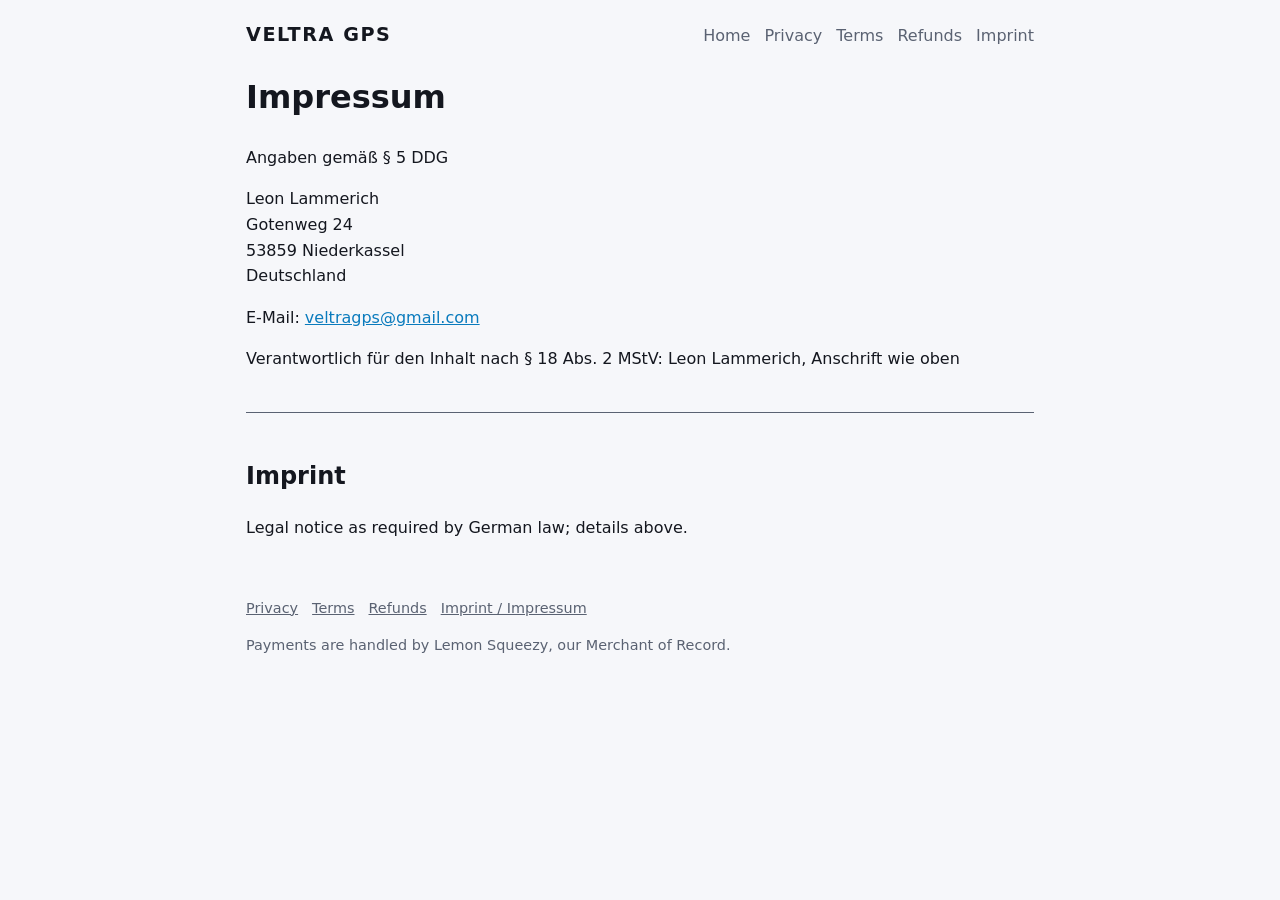
==== docs/imprint.html @ 332ead5b "Site: product page and legal pages for the shop Adds a small static site under docs for GitHub Pages" ====
<!doctype html>
<html lang="de">
<head>
<meta charset="utf-8">
<meta name="viewport" content="width=device-width,initial-scale=1">
<title>Impressum – VELTRA GPS</title>
<link rel="stylesheet" href="style.css">
</head>
<body>
<header><a class="brand" href="index.html">VELTRA GPS</a><nav><a href="index.html">Home</a><a href="privacy.html">Privacy</a><a href="terms.html">Terms</a><a href="refund.html">Refunds</a><a href="imprint.html">Imprint</a></nav></header>
<main>
<h1>Impressum</h1>
<p>Angaben gemäß § 5 DDG</p>
<p>Leon Lammerich<br>Gotenweg 24<br>53859 Niederkassel<br>Deutschland</p>
<p>E-Mail: <a href="mailto:veltragps@gmail.com">veltragps@gmail.com</a></p>
<p>Verantwortlich für den Inhalt nach § 18 Abs. 2 MStV: Leon Lammerich, Anschrift wie oben</p>
<div class="lang">
<h2>Imprint</h2>
<p>Legal notice as required by German law; details above.</p>
</div>
</main>
<footer><a href="privacy.html">Privacy</a><a href="terms.html">Terms</a><a href="refund.html">Refunds</a><a href="imprint.html">Imprint / Impressum</a><p>Payments are handled by Lemon Squeezy, our Merchant of Record.</p></footer>
</body>
</html>
---- docs/style.css ----
:root{--bg:#0d0f14;--card:#161a22;--text:#e8eaf0;--muted:#9aa3b2;--accent:#5ad1ff;--todo:#ffb347}
@media (prefers-color-scheme:light){:root{--bg:#f6f7fa;--card:#fff;--text:#14171f;--muted:#5a6272;--accent:#0a7bbd}}
*{box-sizing:border-box}
body{margin:0;background:var(--bg);color:var(--text);font:16px/1.6 system-ui,'Segoe UI',sans-serif}
header,main,footer{max-width:820px;margin:0 auto;padding:0 16px}
header{display:flex;flex-wrap:wrap;gap:12px;align-items:center;justify-content:space-between;padding-top:20px}
header a.brand{font-weight:800;letter-spacing:.08em;color:var(--text);text-decoration:none;font-size:1.2rem}
nav a{color:var(--muted);margin-left:14px;text-decoration:none}
nav a:hover{color:var(--accent)}
a{color:var(--accent)}
.hero{padding:48px 0 24px}
.hero h1{font-size:2.2rem;margin:0 0 8px}
.hero p{color:var(--muted);font-size:1.1rem}
.btn{display:inline-block;background:var(--accent);color:#000;font-weight:700;padding:12px 22px;border-radius:8px;text-decoration:none;margin-top:12px}
.grid{display:grid;grid-template-columns:repeat(auto-fit,minmax(220px,1fr));gap:14px;margin:24px 0}
.card{background:var(--card);border-radius:10px;padding:16px}
.card h3{margin:0 0 6px;font-size:1rem}
.card p{margin:0;color:var(--muted);font-size:.95rem}
h2{margin-top:36px}
.todo{background:var(--todo);color:#000;padding:0 4px;border-radius:3px}
.lang{border-top:1px solid var(--muted);margin-top:40px;padding-top:8px}
footer{color:var(--muted);font-size:.9rem;padding:40px 16px}
footer a{color:var(--muted);margin-right:14px}
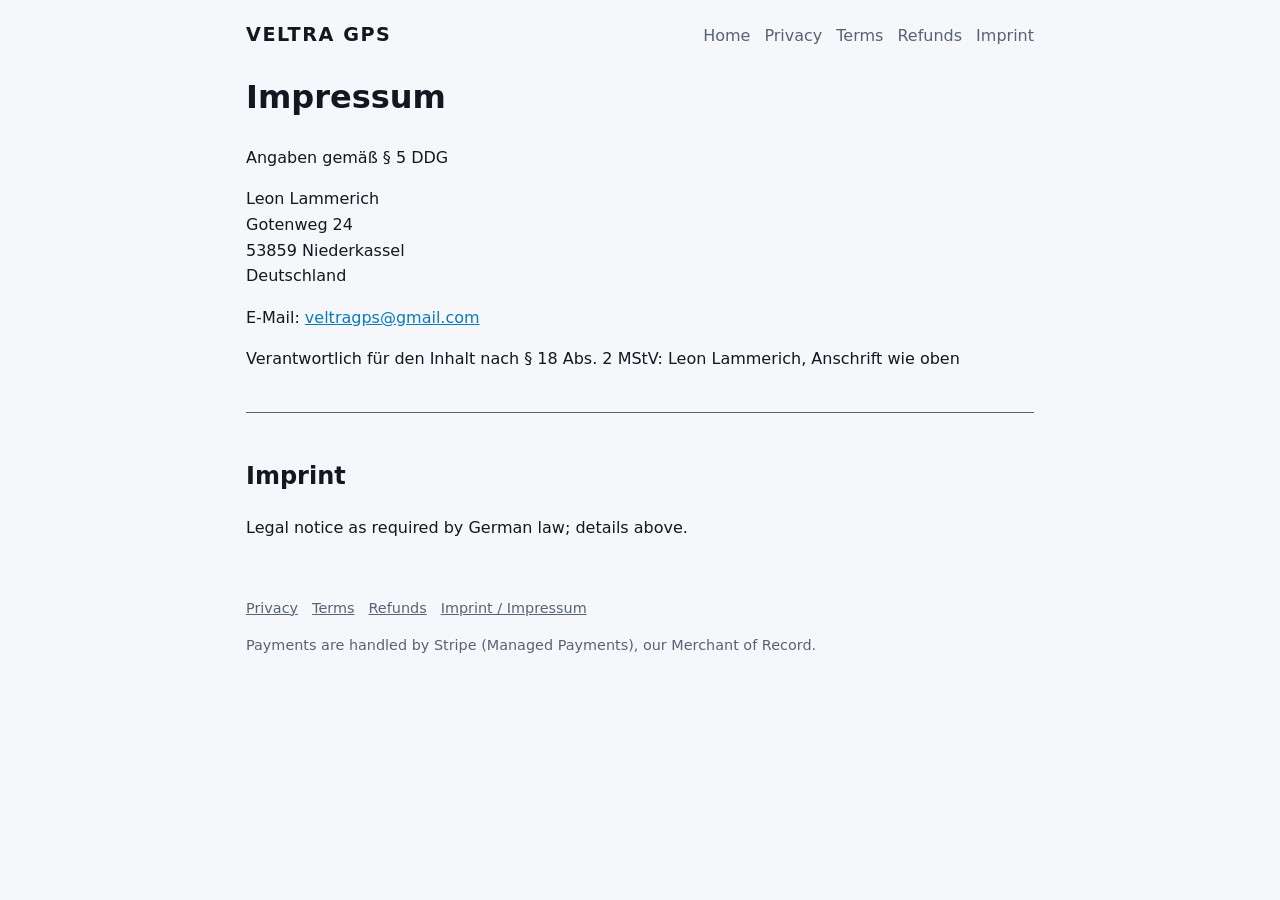
==== commit 59445185: "Site: payments by Stripe, licence keys by Keygen Lemon Squeezy no longer takes new sellers. The prod" ====
--- a/docs/imprint.html
+++ b/docs/imprint.html
@@ -19,6 +19,6 @@
 <p>Legal notice as required by German law; details above.</p>
 </div>
 </main>
-<footer><a href="privacy.html">Privacy</a><a href="terms.html">Terms</a><a href="refund.html">Refunds</a><a href="imprint.html">Imprint / Impressum</a><p>Payments are handled by Lemon Squeezy, our Merchant of Record.</p></footer>
+<footer><a href="privacy.html">Privacy</a><a href="terms.html">Terms</a><a href="refund.html">Refunds</a><a href="imprint.html">Imprint / Impressum</a><p>Payments are handled by Stripe (Managed Payments), our Merchant of Record.</p></footer>
 </body>
 </html>
